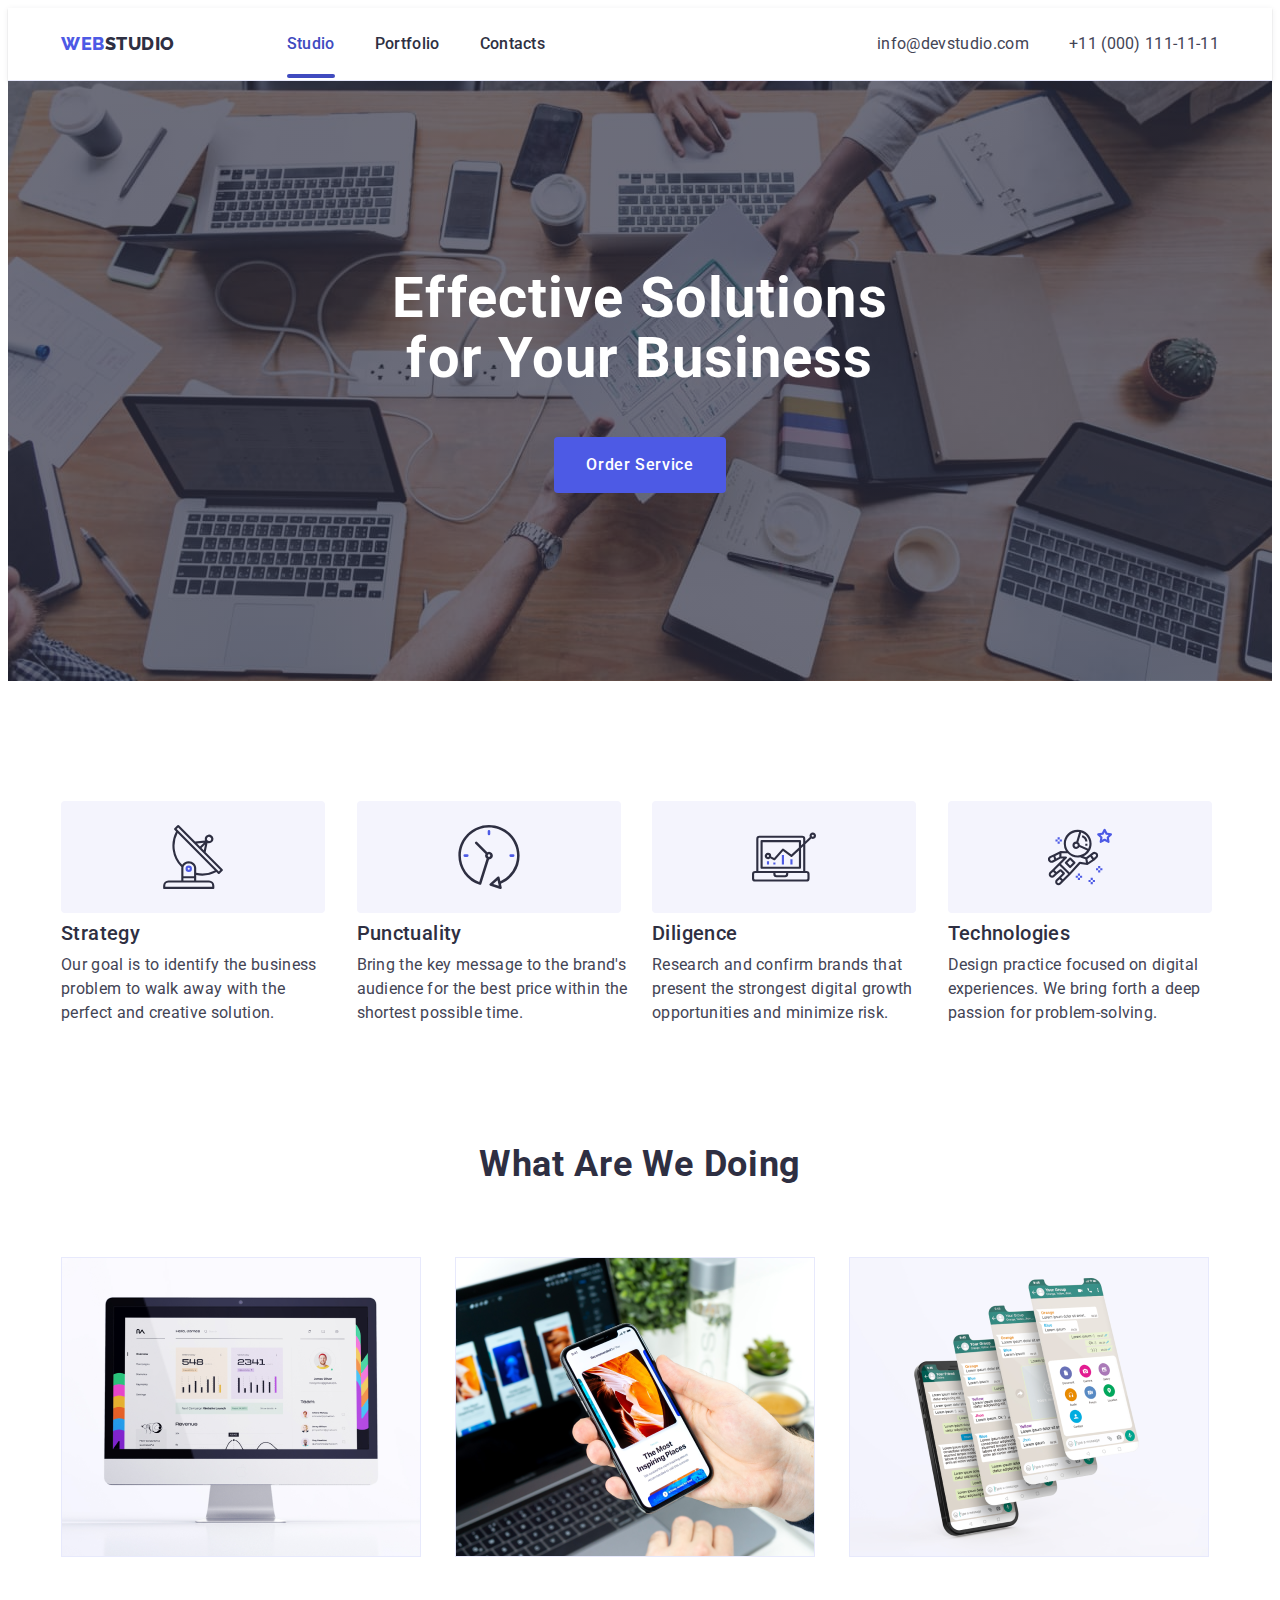
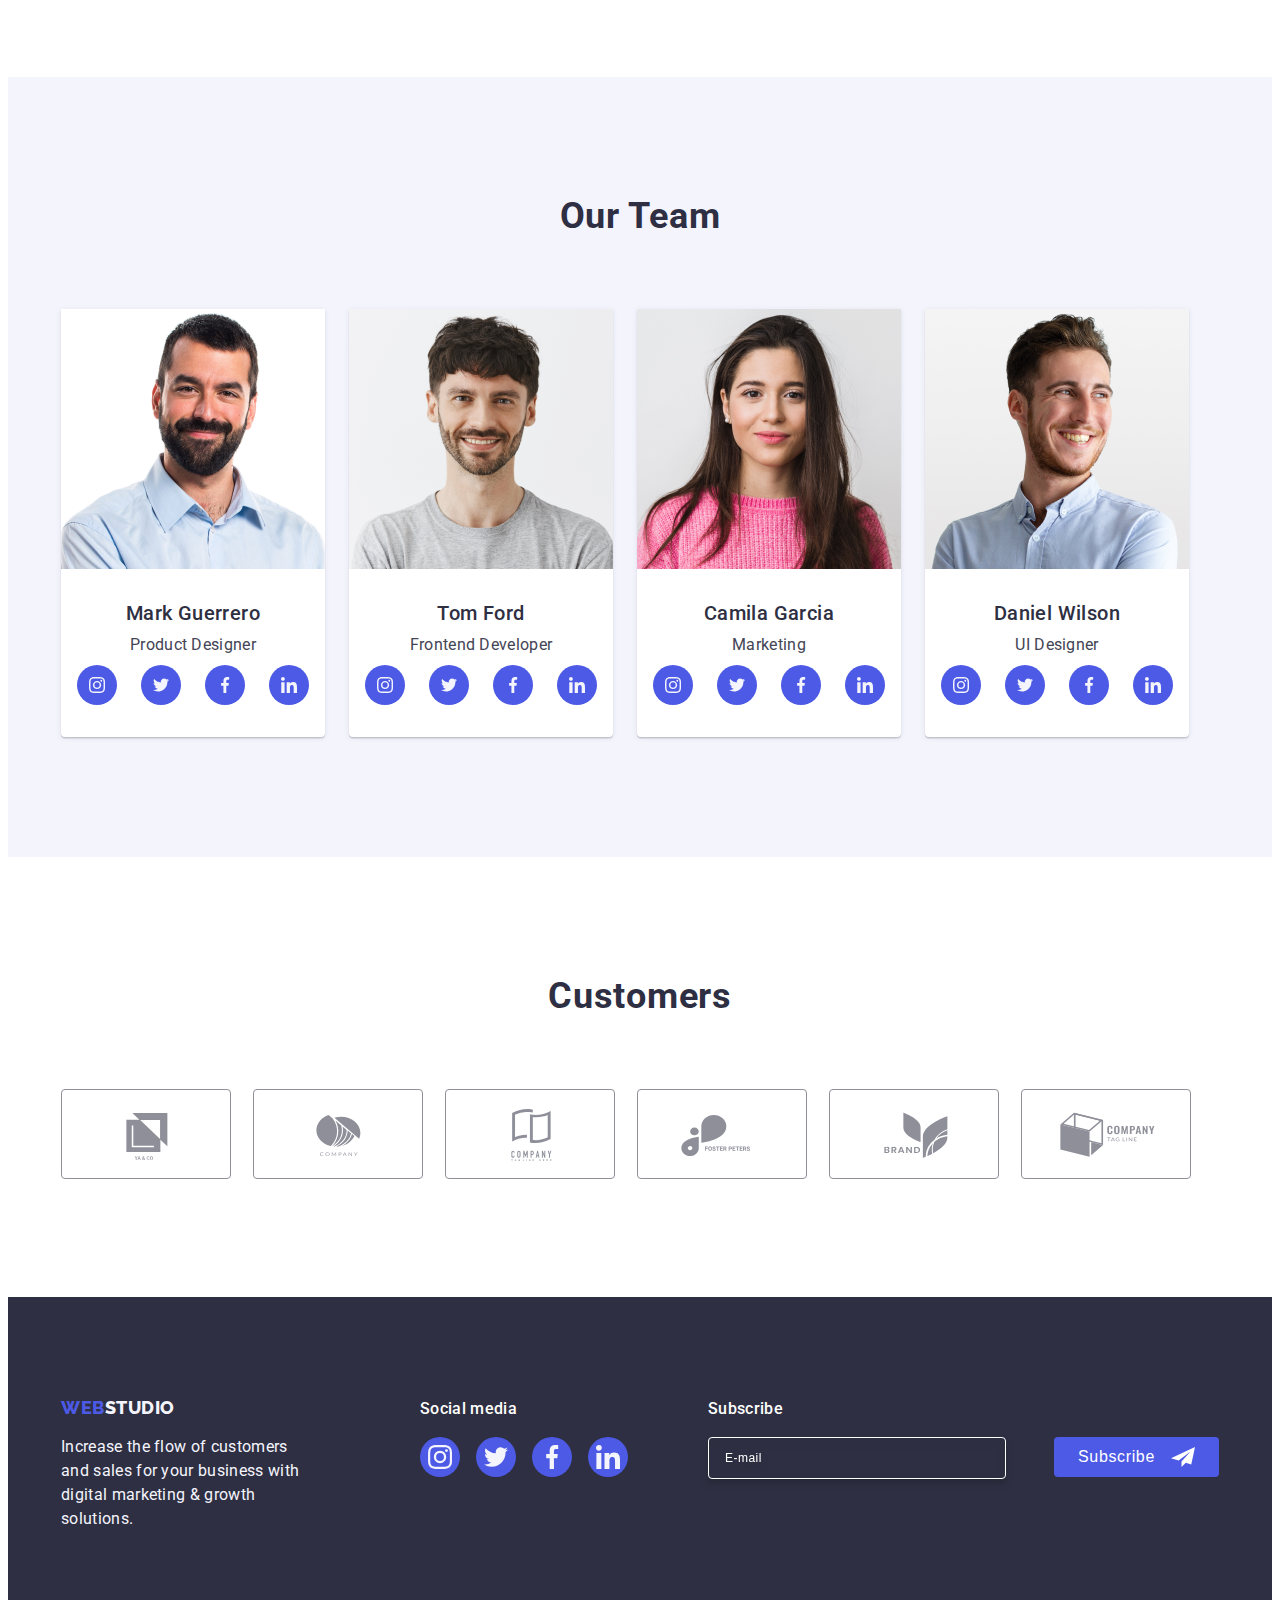
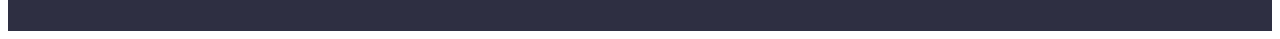
==== index.html @ 0820b762 "Add files via upload" ====
<!DOCTYPE html>
<html lang="en">

<head>
    <meta charset="UTF-8">
    <meta http-equiv="X-UA-Compatible" content="IE=edge">
    <meta name="viewport" content="width=device-width, initial-scale=1.0">
    <title>WEBSTUDIO</title>
    <link rel="stylesheet" href="https://cdnjs.cloudflare.com/ajax/libs/modern-normalize/2.0.0/modern-normalize.min.css"
        integrity="sha512-4xo8blKMVCiXpTaLzQSLSw3KFOVPWhm/TRtuPVc4WG6kUgjH6J03IBuG7JZPkcWMxJ5huwaBpOpnwYElP/m6wg=="
        crossorigin="anonymous" referrerpolicy="no-referrer">

    <link rel="preconnect" href="https://fonts.googleapis.com">

    <link rel="preconnect" href="https://fonts.gstatic.com" crossorigin>

    <link href="https://fonts.googleapis.com/css2?family=Montserrat&family=Roboto:wght@400;500;700&display=swap"
        rel="stylesheet">

    <link
        href="https://fonts.googleapis.com/css2?family=Montserrat&family=Raleway&family=Roboto:wght@400;500;700&display=swap"
        rel="stylesheet">

    <link rel="preconnect" href="https://fonts.googleapis.com">

    <link rel="preconnect" href="https://fonts.gstatic.com" crossorigin>

    <link
        href="https://fonts.googleapis.com/css2?family=Montserrat&family=Raleway:wght@400;800&family=Roboto:wght@400;500;700&display=swap"
        rel="stylesheet">

    <link rel="stylesheet" href="./css/styles.css">

</head>

<body>
    <header class="header">
        <div class="container header-container">
            <nav class="header-navigation">
                <a href="./index.html" class="link header-logo-accent">Web<span
                        class="logo-accent-white header-logo-noaccent">Studio</span></a>
                <ul class="list header-menu">
                    <li class="header-menu-item">
                        <a class="studio  link" href="./index.html">Studio</a>
                    </li>
                    <li class="header-menu-item">
                        <a class="header-menu-item link" href="./portfolio.html">Portfolio</a>
                    </li>
                    <li class="header-menu-item">
                        <a class="header-menu-item link" href="">Contacts</a>
                    </li>
                </ul>
            </nav>
            <address class="address-menu-item">
                <ul class="list header-adress">
                    <li class="header-menu-info">
                        <a class="header-menu-info link" href="mailto:info@devstudio.com">
                            info@devstudio.com
                        </a>
                    </li>
                    <li class="header-menu-info">
                        <a class="header-menu-info link" href="tel:+110001111111">
                            +11 (000) 111-11-11
                        </a>
                    </li>
                </ul>
            </address>
        </div>
    </header>
    <main>
        <section class="hero">
            <div class="container container-hero">
                <h1 class="hero-title"> Effective Solutions
                    for Your Business</h1>
                <button type="button" class="hero-btn" data-modal-open>Order Service</button>
            </div>
        </section>
        <section class="adventages">
            <div class="container container-adventages">
                <h2 class="visually-hidden">Adventages</h2>
                <ul class="adventages-list list">
                    <li class="adventages-item">
                        <div class="adventages-block">
                            <svg class="adventages-icon" width="64" height="64">
                                <use href="./images/icons.svg#icon-antenna"></use>
                            </svg>
                        </div>
                        <h3 class="adventages-subtitle"> Strategy </h3>
                        <p class="adventages-item-text"> Our goal is to identify the business
                            problem to walk away with the perfect and creative solution.</p>
                    </li>
                    <li class="adventages-item">
                        <div class="adventages-block">
                            <svg class="adventages-icon" width="64" height="64">
                                <use href="./images/icons.svg#icon-clock"></use>
                            </svg>
                        </div>
                        <h3 class="adventages-subtitle">Punctuality</h3>
                        <p class="adventages-item-text"> Bring the key message to the brand's audience for the best
                            price within the shortest possible time.</p>
                    </li>
                    <li class="adventages-item">
                        <div class="adventages-block">
                            <svg class="adventages-icon" width="64" height="64">
                                <use href="./images/icons.svg#icon-diagram"></use>
                            </svg>
                        </div>
                        <h3 class="adventages-subtitle">Diligence</h3>
                        <p class="adventages-item-text"> Research and confirm brands that present the strongest digital
                            growth opportunities and minimize risk.</p>
                    </li>
                    <li class="adventages-item">
                        <div class="adventages-block">
                            <svg class="adventages-icon" width="64" height="64">
                                <use href="./images/icons.svg#icon-astronaut"></use>
                            </svg>
                        </div>
                        <h3 class="adventages-subtitle">Technologies</h3>
                        <p class="adventages-item-text">Design practice focused on digital experiences. We bring forth a
                            deep passion for problem-solving.</p>
                    </li>
                </ul>
            </div>
        </section>
        <section class="work">
            <div class="container">
                <h2 class="work-title">What are we doing</h2>
                <ul class="work-menu list">
                    <li class="work-item"><img src="./images/img_1.jpg" alt="computer" width="360" height="300"></li>
                    <li class="work-item"><img src="./images/img_2.jpg" alt="site" width="360" height="300"></li>
                    <li class="work-item"><img src="./images/img_3.jpg" alt="phone" width="360" height="300"></li>
                </ul>
            </div>
        </section>
        <section class="team">
            <div class="container">
                <h2 class="team-title">Our Team</h2>
                <ul class="team-list list">
                    <li class="team-list-item">
                        <img src="./images/img_4.jpg" alt="Mark" width="264" height="260">
                        <div class="team-name">
                            <h3 class="title-h">Mark Guerrero</h3>
                            <p class="text-p">Product Designer</p>
                            <ul class="list socials-icon-item-teams">
                                <li class="team-link">
                                    <a href="instagram" class="link socials-team-link">
                                        <svg class="socials-icons" width="16" height="16">
                                            <use href="./images/icons.svg#icon-instagram"></use>
                                        </svg>
                                    </a>
                                </li>
                                <li class="team-link">
                                    <a href="twitter" class="link socials-team-link">
                                        <svg class="socials-icons" width="16" height="16">
                                            <use href="./images/icons.svg#icon-twitter"></use>
                                        </svg>

                                    </a>
                                </li>
                                <li class="team-link">
                                    <a href="facebook" class="link socials-team-link">
                                        <svg class="socials-icons" width="16" height="16">
                                            <use href="./images/icons.svg#icon-facebook"></use>
                                        </svg>
                                    </a>
                                </li>
                                <li class="team-link">
                                    <a href="linkedin" class="link socials-team-link">
                                        <svg class="socials-icons" width="16" height="16">
                                            <use href="./images/icons.svg#icon-linkedin"></use>
                                        </svg>
                                    </a>
                                </li>
                            </ul>
                        </div>
                    </li>
                    <li class="team-list-item">
                        <img src="./images/img_5.jpg" alt="Tom" width="264" height="260">
                        <div class="team-name">
                            <h3 class="title-h">Tom Ford</h3>
                            <p class="text-p">Frontend Developer</p>
                            <ul class="list socials-icon-item-teams">
                                <li class="team-link">
                                    <a href="instagram" class="link socials-team-link">
                                        <svg class="socials-icons" width="16" height="16">
                                            <use href="./images/icons.svg#icon-instagram"></use>
                                        </svg>
                                    </a>
                                </li>
                                <li class="team-link">
                                    <a href="twitter" class="link socials-team-link">
                                        <svg class="socials-icons" width="16" height="16">
                                            <use href="./images/icons.svg#icon-twitter"></use>
                                        </svg>

                                    </a>
                                </li>
                                <li class="team-link">
                                    <a href="facebook" class="link socials-team-link">
                                        <svg class="socials-icons" width="16" height="16">
                                            <use href="./images/icons.svg#icon-facebook"></use>
                                        </svg>
                                    </a>
                                </li>
                                <li class="team-link">
                                    <a href="linkedin" class="link socials-team-link">
                                        <svg class="socials-icons" width="16" height="16">
                                            <use href="./images/icons.svg#icon-linkedin"></use>
                                        </svg>
                                    </a>
                                </li>
                            </ul>
                        </div>
                    </li>
                    <li class="team-list-item">
                        <img src="./images/img_6.jpg" alt="Camila" width="264" height="260">
                        <div class="team-name">
                            <h3 class="title-h">Camila Garcia</h3>
                            <p class="text-p">Marketing</p>
                            <ul class="list socials-icon-item-teams">
                                <li class="team-link">
                                    <a href="instagram" class="link socials-team-link">
                                        <svg class="socials-icons" width="16px" height="16px">
                                            <use href="./images/icons.svg#icon-instagram"></use>
                                        </svg>
                                    </a>
                                </li>
                                <li class="team-link">
                                    <a href="twitter" class="link socials-team-link">
                                        <svg class="socials-icons" width="16px" height="16px">
                                            <use href="./images/icons.svg#icon-twitter"></use>
                                        </svg>

                                    </a>
                                </li>
                                <li class="team-link">
                                    <a href="facebook" class="link socials-team-link">
                                        <svg class="socials-icons" width="16px" height="16px">
                                            <use href="./images/icons.svg#icon-facebook"></use>
                                        </svg>
                                    </a>
                                </li>
                                <li class="team-link">
                                    <a href="linkedin" class="link socials-team-link">
                                        <svg class="socials-icons" width="16px" height="16px">
                                            <use href="./images/icons.svg#icon-linkedin"></use>
                                        </svg>
                                    </a>
                                </li>
                            </ul>
                        </div>
                    </li>
                    <li class="team-list-item">
                        <img src="./images/img_7.jpg" alt="Daniel" width="264" height="260">
                        <div class="team-name">
                            <h3 class="title-h">Daniel Wilson</h3>
                            <p class="text-p">UI Designer</p>
                            <ul class="socials-icon-item-teams list">
                                <li class="team-link">
                                    <a href="instagram" class="link socials-team-link">
                                        <svg class="socials-icons" width="16px" height="16px">
                                            <use href="./images/icons.svg#icon-instagram"></use>
                                        </svg>
                                    </a>
                                </li>
                                <li class="team-link">
                                    <a href="twitter" class="link socials-team-link">
                                        <svg class="socials-icons" width="16px" height="16px">
                                            <use href="./images/icons.svg#icon-twitter"></use>
                                        </svg>

                                    </a>
                                </li>
                                <li class="team-link">
                                    <a href="facebook" class="link socials-team-link">
                                        <svg class="socials-icons" width="16px" height="16px">
                                            <use href="./images/icons.svg#icon-facebook"></use>
                                        </svg>
                                    </a>
                                </li>
                                <li class="team-link">
                                    <a href="linkedin" class="link socials-team-link">
                                        <svg class="socials-icons" width="16px" height="16px">
                                            <use href="./images/icons.svg#icon-linkedin"></use>
                                        </svg>
                                    </a>
                                </li>
                            </ul>
                        </div>
                    </li>
                </ul>
            </div>
        </section>
        <section class="customers">
            <div class="container">
                <h2 class="customers-title">Customers</h2>
                <ul class="list customers-list">
                    <li class="customers-block">
                        <a href="" class="companies">
                            <svg class="customers-icon" width="104" height="56">
                                <use href="./images/icons.svg#icon-client_1"></use>
                            </svg>
                        </a>
                    </li>
                    <li class="customers-block">
                        <a href="" class="companies">
                            <svg class="customers-icon" width="104" height="56">
                                <use href="./images/icons.svg#icon-client_2"></use>
                            </svg>
                        </a>
                    </li>
                    <li class="customers-block">
                        <a href="" class="companies">
                            <svg class="customers-icon" width="104" height="56">
                                <use href="./images/icons.svg#icon-client_3"></use>
                            </svg>
                        </a>
                    </li>
                    <li class="customers-block">
                        <a href="" class="companies">
                            <svg class="customers-icon" width="104" height="56">
                                <use href="./images/icons.svg#icon-client_4"></use>
                            </svg>
                        </a>
                    </li>
                    <li class="customers-block">
                        <a href="" class="companies">
                            <svg class="customers-icon" width="104" height="56">
                                <use href="./images/icons.svg#icon-client_5"></use>
                            </svg>
                        </a>
                    </li>
                    <li class="customers-block">
                        <a href="" class="companies">
                            <svg class="customers-icon" width="104" height="56">
                                <use href="./images/icons.svg#icon-client_6"></use>
                            </svg>
                        </a>
                    </li>
                </ul>
            </div>
        </section>
    </main>
    <footer class="footer-item">
        <div class="container container-footer">
            <div class="footer">
                <a href="./index.html" class="link footer-logo-accent">Web<span class="footer-logo">Studio</span></a>
                <p class="footer-text">Increase the flow of customers and sales for your business with digital marketing
                    &
                    growth solutions.</p>
            </div>
            <div class="footer-socials">
                <p class="footer-title">Social media</p>
                <ul class="list socials-icon-item">
                    <li class="footer-icons-link">
                        <a href="instagram" class="link socials-link">
                            <svg class="socials-icons" width="24" height="24">
                                <use href="./images/icons.svg#icon-instagram"></use>
                            </svg>
                        </a>
                    </li>
                    <li class="footer-icons-link">
                        <a href="twitter" class="link socials-link">
                            <svg class="socials-icons" width="24" height="24">
                                <use href="./images/icons.svg#icon-twitter"></use>
                            </svg>

                        </a>
                    </li>
                    <li class="footer-icons-link">
                        <a href="facebook" class="link socials-link">
                            <svg class="socials-icons" width="24" height="24">
                                <use href="./images/icons.svg#icon-facebook"></use>
                            </svg>
                        </a>
                    </li>
                    <li class="footer-icons-link">
                        <a href="linkedin" class="link socials-link">
                            <svg class="socials-icons" width="24" height="24">
                                <use href="./images/icons.svg#icon-linkedin"></use>
                            </svg>
                        </a>
                    </li>
                </ul>
            </div>
            <div class="footer-bottom">
                <p class="footer-title">Subscribe</p>
                <form class="footer-form">
                    <label aria-label="E-mail" class="footer-label ">
                        <input type="email" name="footer-email" id="footer-email" class="footer-input" placeholder="E-mail">
                    </label>
                    <button type="submit" class="footer-form-btn">
                        Subscribe
                        <svg class="icon-telegram" width="24" height="24">
                            <use href="./images/icons.svg#icon-telegram"></use>
                        </svg>
                    </button>
                </form>
            </div>
        </div>
    </footer>
    <div class="backdrop is-hidden" data-modal>
        <div class="modal">
            <button type="button" class="modal-btn modal-fon" data-modal-close>
                <svg class="icon-close" width="8" height="8">
                    <use href="./images/icons.svg#icon-close-black"></use>
                </svg>
            </button>
            <p class="modal-title">Leave your contacts and we will call you back</p>
            <form>
                <div class="modal-field">
                    <label for="user-name" class="input-label">Name</label>
                    <div class="input-wrap">
                        <input class="modal-input" type="text" name="user-name" id="user-name" required>
                        <svg class="modal-input-icon" width="18" height="24">
                            <use href="./images/icons.svg#icon-person-black"></use>
                        </svg>
                    </div>
                </div>
                <div class="modal-field">
                    <label for="user-phone" class="input-label">Phone</label>
                    <div class="input-wrap">
                        <input class="modal-input" type="tel" name="user-phone" id="user-phone" required>
                        <svg class="modal-input-icon" width="18" height="24">
                            <use href="./images/icons.svg#icon-email-black"></use>
                        </svg>
                    </div>
                </div>
                <div class="modal-field">
                    <label for="user-email" class="input-label">Email</label>
                    <div class="input-wrap">
                        <input class="modal-input" type="email" name="user-email" id="user-email" required>
                        <svg class="modal-input-icon" width="18" height="24">
                            <use href="./images/icons.svg#icon-phone-black"></use>
                        </svg>
                    </div>
                </div>
                <div class="modal-field-comment">
                    <label for="user-comment" class="input-label">Comment</label>
                    <textarea name="user-comment" id="user-comment" class="modal-textarea"
                        placeholder="Text input"></textarea>
                    </div>
                    <div class="modal-field-check">
                        <input type="checkbox" name="user-privacy" id="user-privacy" class="modal-check visually-hidden" value="true">
                        <label for="user-privacy" class="check-text">
                            <span class="label-span">
                                <svg class="check-icon" width="10" height="8">
                                    <use href="./images/icons.svg#icon-checkmark"></use>
                                </svg>
                            </span>
                            I accept the terms and conditions of the <a href="" class="privacy-link"> Privacy Policy
                            </a> </label>
                    </div>
                    <button type="submit" class="modal-btn-send">Send</button>
            </form>
        </div>
    </div>
    <script src="./js/modal.js"></script>
</body>

</html>
---- css/styles.css ----
:root {
    --iris: #4D5AE5;
    --navyblue: #2E2F42;
    --slate: #434455;
    --white: #FFFFFF;
    --cloud: #F4F4FD;
}

p,
h1,
h2,
h3,
h4,
h5,
h6 {
    margin-top: 0;
    margin-bottom: 0;
}

ul,
ol {
    margin-top: 0;
    margin-bottom: 0;
    padding-left: 0;
}

body {
    font-family: "Roboto", sans-serif;
    color: #434455;
    background-color: #FFFFFF;
}

.container {
    width: 100%;
    max-width: 1158px;
    padding-left: 15px;
    padding-right: 15px;
    margin: 0 auto;
    /*outline: 2px solid red;*/
}

.link {
    text-decoration: none;
}

.list {
    list-style: none;
}

img {
    display: block;
}

.visually-hidden {
    position: absolute;
    width: 1px;
    height: 1px;
    margin: -1px;
    border: 0;
    padding: 0;
    white-space: nowrap;
    clip-path: inset(100%);
    clip: rect(0 0 0 0);
    overflow: hidden;
    margin-bottom: 8px;
}

/* HEADER */

.header {
    border-bottom: 1px solid #e7e9fc;
    box-shadow: 0px 2px 1px rgba(46, 47, 66, 0.08),
        0px 1px 1px rgba(46, 47, 66, 0.16),
        0px 1px 6px rgba(46, 47, 66, 0.08);
}

.header-logo-noaccent {
    color: #f4f4fd;
    font-size: 18px;
    font-family: "Raleway", sans-serif;
    font-weight: 800;
    line-height: 1.17;
    letter-spacing: 0.03em;
    text-transform: uppercase;
}

.logo-accent-white {
    color: var(--navyblue)
}

.header-logo-accent {
    color: #4D5AE5;
    font-size: 18px;
    font-family: "Raleway", sans-serif;
    font-weight: 800;
    line-height: 1.17;
    letter-spacing: 0.03em;
    text-transform: uppercase;
    margin-right: 76px;
}

.header-container {
    display: flex;
    align-items: center;
    gap: 332px;


}

.header-navigation {
    display: flex;
    align-items: center;
    flex-grow: 1;
    justify-content: space-between;
}

.header-menu {
    display: flex;
    gap: 40px;
}

.studio {
    position: relative;
    color: #404bbf;
    font-size: 16px;
    font-weight: 500;
    line-height: 1.5;
    letter-spacing: 0.02em;
    padding: 24px 0;
    transition: color 250ms cubic-bezier(0.4, 0, 0.2, 1);
}

.studio::after {
    content: "";
    position: absolute;
    bottom: -1px;
    left: 0;
    height: 4px;
    width: 100%;
    border-radius: 2px;
    background-color: #404BBF;
}

.header-adress {
    display: flex;
    gap: 40px;
}

.header-menu-item {
    color: #2E2F42;
    font-size: 16px;
    font-weight: 500;
    line-height: 1.5;
    letter-spacing: 0.02em;
    padding: 24px 0;
    transition: color 250ms cubic-bezier(0.4, 0, 0.2, 1);
}

.header-menu-item:hover {
    color: #404bbf;
}

.header-menu-item:focus {
    color: #404bbf;
}

.header-menu-info {
    color: #434455;
    font-size: 16px;
    font-family: Roboto;
    line-height: 1.5;
    letter-spacing: 0.02em;
    transition: color 250ms cubic-bezier(0.4, 0, 0.2, 1);
}

.header-menu-info:hover {
    color: #404bbf;
}

.header-menu-info:focus {
    color: #404bbf;
}

.address-menu-item {
    font-style: normal;
}

/* HERO */

.container-hero {
    text-align: center;

}

.hero {
    background-color: #2E2F42;
    padding: 188px 0;
    background-image: linear-gradient(rgba(46, 47, 66, 0.7), rgba(46, 47, 66, 0.7)), url(../images/people-office.jpg);
    background-size: cover;
    max-width: 1440px;
    background-repeat: no-repeat;
    background-position: center;
    margin: 0 auto;
}

.hero-title {
    color: #FFF;
    font-size: 56px;
    font-weight: 700;
    line-height: 1.07;
    letter-spacing: 0.02em;
    max-width: 496px;
    margin: 0 auto;
    margin-bottom: 48px;
    border-radius: 4px;
}

.hero-btn {
    color: #FFF;
    font-family: "Roboto", sans-serif;
    font-size: 16px;
    font-weight: 500;
    line-height: 1.5;
    letter-spacing: 0.04em;
    background-color: #4D5AE5;
    cursor: pointer;
    padding: 16px 32px;
    border: none;
    display: block;
    margin: 0 auto;
    min-width: 169px;
    height: 56px;
    border-radius: 4px;
    transition: background-color 250ms cubic-bezier(0.4, 0, 0.2, 1);
}

.hero-btn:hover {
    background-color: #404BBF;
}

.hero-btn:focus {
    background-color: #404BBF;
}

/* ADVENTAGES */

.container-adventages {}

.adventages {
    padding-top: 120px;
    padding-bottom: 120px;

}

.adventages-list {
    width: 100%;
    display: flex;
    gap: 24px;
}


.adventages-item {
    width: calc((100% - 3 * 24px) / 4);

}

.adventages-subtitle {
    color: #2E2F42;
    font-size: 20px;
    font-weight: 500;
    line-height: 1.2;
    letter-spacing: 0.02em;
    margin-bottom: 8px;
}

.adventages-item-text {
    color: #434455;
    text-shadow: 0px 4px 4px 0px rgba(0, 0, 0, 0.25);
    font-size: 16px;
    line-height: 1.5;
    letter-spacing: 0.02em;

}

.adventages-block {
    width: 264px;
    height: 112px;
    flex-shrink: 0;
    border-radius: 4px;
    background: #F4F4FD;
    display: flex;
    justify-content: center;
    align-items: center;
    margin-bottom: 8px;
}


/* WORK */

.work {
    padding-bottom: 120px;
}

.work-title {
    color: #2E2F42;
    text-align: center;
    font-size: 36px;
    font-weight: 700;
    line-height: 1.11;
    letter-spacing: 0.02em;
    text-transform: capitalize;
    max-width: 325px;
    margin: 0 auto;
    margin-bottom: 72px;
    gap: 24px;
}

.work-item {
    width: calc((100% - 3 * 16px) / 3);
}

.work-menu {
    display: flex;

    gap: 24px;
}

/* TEAM */

.team {
    background-color: #F4F4FD;
    padding: 120px 0;
}

.team-title {
    color: #2E2F42;
    text-align: center;
    font-size: 36px;
    font-weight: 700;
    line-height: 1.11;
    letter-spacing: 0.02em;
    text-transform: capitalize;
    background-color: #F4F4FD;

    margin-bottom: 72px;
}

.team-list {
    display: flex;
    gap: 24px;
    border-radius: 0px 0px 4px 4px;
}

.team-list-item {
    background-color: #FFFFFF;
    width: calc((100%-3*24) / 4);
    border-radius: 0px 0px 4px 4px;
    box-shadow: 0px 1px 6px rgba(46, 47, 66, 0.08),
        0px 1px 1px rgba(46, 47, 66, 0.16),
        0px 2px 1px rgba(46, 47, 66, 0.08);
}

.team-name {
    padding: 32px 0px;
}

.socials-icon-item-teams {
    display: flex;
    gap: 24px;
    flex-shrink: 0;
    align-self: flex-end;
    margin-top: 8px;
    align-items: center;
    justify-content: center;

}

.socials-icons {
    fill: #f4f4fd;
}

.team-link {}

.socials-team-link {
    width: 40px;
    height: 40px;
    background-color: #4D5AE5;
    display: flex;
    align-items: center;
    justify-content: center;
    border-radius: 50%;
    transition: background-color 250ms cubic-bezier(0.4, 0, 0.2, 1);
}

.socials-team-link:hover {
    background-color: #404BBF;
}

.socials-team-link:focus {
    background-color: #404BBF;
}


.title-h {
    color: #2E2F42;
    text-align: center;
    font-size: 20px;
    font-weight: 500;
    line-height: 1.2;
    letter-spacing: 0.02em;
    margin-bottom: 8px;

}

.text-p {
    color: #434455;
    font-size: 16px;
    line-height: 1.5;
    letter-spacing: 0.02em;
    text-align: center;
}

/*customers*/

.customers {
    background-color: #FFF;
    padding: 120px 0;
}

.customers-title {
    color: #2E2F42;
    text-align: center;
    font-size: 36px;
    font-weight: 700;
    line-height: 1.11;
    letter-spacing: 0.02em;
    text-transform: capitalize;
    background-color: #FFF;
    margin-bottom: 72px;
}

.companies {
    width: 100%;
    height: 100%;
    border: 1px solid #8e8f99;
    border-radius: 4px;
    display: flex;
    justify-content: center;
    align-items: center;
    color: #8e8f99;
    transition: border-color 250ms cubic-bezier(0.4, 0, 0.2, 1),
        color 250ms cubic-bezier(0.4, 0, 0.2, 1);

}

.companies:hover {
    color: #404bbf;
    border-color: #404BBF;
}

.companies:focus {
    color: #404bbf;
    border-color: #404BBF;
}

.customers-block {
    width: 168px;
    height: 88px;
}

.customers-list {
    display: flex;
    gap: 24px;
}

.customers-icon {
    fill: currentColor;
}


/* FOOTER */

.container-footer {
    align-items: baseline;
    display: flex;

}

.footer {
    margin-right: 120px;
}

.footer-item {
    background-color: #2E2F42;
    padding: 100px 0;
}

.footer-logo {
    color: #F4F4FD;
    font-size: 18px;
    font-family: Raleway;
    font-weight: 800;
    line-height: 1.16;
    letter-spacing: 0.03em;
    text-transform: uppercase;
    display: inline-block;
}

.footer-logo-accent {
    color: #4D5AE5;
    font-size: 18px;
    font-family: Raleway;
    font-weight: 800;
    line-height: 1.16;
    letter-spacing: 0.03em;
    text-transform: uppercase;
    display: inline-block;
    margin-bottom: 16px;

}

.footer-text {
    color: #F4F4FD;
    font-size: 16px;
    line-height: 1.5;
    letter-spacing: 0.02em;
    max-width: 264px;

}

.footer-title {
    color: #FFF;
    font-weight: 500;
    font-size: 16px;
    line-height: 1.5;
    letter-spacing: 0.02em;
    margin-bottom: 16px;
}

.footer-socials {}

.socials-link {
    width: 40px;
    height: 40px;
    background-color: #4D5AE5;
    display: flex;
    align-items: center;
    justify-content: center;
    border-radius: 50%;
    transition: background-color 250ms cubic-bezier(0.4, 0, 0.2, 1);
}

.socials-link:hover {
    background-color: #31D0AA;
}

.socials-link:focus {
    background-color: #31D0AA;
}

.socials-icon-item {
    display: flex;
    gap: 16px;
    flex-shrink: 0;
    align-self: flex-end;
    margin-top: 16px;

}

.footer-bottom {
    margin-left: 80px;
}

.footer-form {
    display: flex;
    gap: 24px;
}

.footer-label {
    
}

.footer-input {
    width: 264px;
    height: 40px;
    flex-shrink: 0;
    border-radius: 4px;
    border: 1px solid #FFF;
    box-shadow: 0px 4px 4px 0px rgba(0, 0, 0, 0.15);
    background-color: transparent;
    padding: 0 16px;
    filter: drop-shadow(0px 4px 4px rgba(0, 0, 0, 0.15));
    color: #FFF;
    font-size: 12px;
    line-height: 1.5;
    letter-spacing: 0.04em;
}



.footer-input::placeholder {
   
color: #FFF;
}

.footer-form-btn {
    margin-left: 24px;
    padding: 8px 24px;
    display: flex;
    justify-content: center;
    align-items: center;
    color: #FFF;
    font-size: 16px;
    line-height: 1.5;
    letter-spacing: 0.04em;
    border-radius: 4px;
    background: #4D5AE5;
    border: none;
    min-width: 165px;
    height: 40px;
    font-weight: 500;
    cursor: pointer;
}

.icon-telegram {
    margin-left: 16px;
}

.footer-form-btn:hover {
    background-color: #404BBF;
}

.footer-form-btn:focus {
    background-color: #404BBF;
}

/* PORTFOLIO */

.cont-port {
    padding: 96px 0 120px 0;
}

.btn-item {
    display: flex;
    align-items: flex-start;
    width: calc((100% - 4*24) / 5);
    gap: 24px;
    justify-content: center;
    margin: 0 auto;
    margin-bottom: 72px;

}

.btn-item-link {}

.text-button {
    color: #4D5AE5;
    font-family: "Roboto", sans-serif;
    font-size: 16px;
    font-weight: 500;
    line-height: 1.5;
    letter-spacing: 0.04em;
    background-color: #F4F4FD;
    cursor: pointer;
    border-radius: 4px;
    border: 1px solid #E7E9FC;
    padding: 12px 24px;
    transition: color 250ms cubic-bezier(0.4, 0, 0.2, 1),
        background-color 250ms cubic-bezier(0.4, 0, 0.2, 1),
        border-color 250ms cubic-bezier(0.4, 0, 0.2, 1),
        box-shadow 250ms cubic-bezier(0.4, 0, 0.2, 1);
}

.text-button:hover {
    background-color: #404BBF;
    color: #FFF;
    text-align: center;
    border: 1px solid transparent;
    box-shadow: 0px 3px 1px rgba(0, 0, 0, 0.1), 0px 2px 1px rgba(0, 0, 0, 0.08), 0px 2px 2px rgba(0, 0, 0, 0.12);
}

.text-button:focus {
    background-color: #404BBF;
    color: #FFF;
    text-align: center;
    border: 1px solid transparent;
    box-shadow: 0px 3px 1px rgba(0, 0, 0, 0.1), 0px 2px 1px rgba(0, 0, 0, 0.08), 0px 2px 2px rgba(0, 0, 0, 0.12);
}

.item-block {
    display: block;
    transition: box-shadow 250ms cubic-bezier(0.4, 0, 0.2, 1);
}

.item-block:hover {
    box-shadow: 0px 1px 6px rgba(46, 47, 66, 0.08), 0px 1px 1px rgba(46, 47, 66, 0.16), 0px 2px 1px rgba(46, 47, 66, 0.08);
}

.item-block:focus {
    box-shadow: 0px 1px 6px rgba(46, 47, 66, 0.08), 0px 1px 1px rgba(46, 47, 66, 0.16), 0px 2px 1px rgba(46, 47, 66, 0.08);
}

.img-list {
    display: flex;
    flex-wrap: wrap;
    row-gap: 48px;
    ;
    column-gap: 24px;
}


.img-box {
    width: calc((100% - 48px) / 3);
    justify-content: center;
    position: relative;
    overflow: hidden;

}

.img-box-accent {
    position: relative;
    overflow: hidden;
}

.item-block:hover .cover-text {
    transform: translateY(0);
}

.item-block:focus .cover-text {
    transform: translateY(0);
}

.cont-info {
    padding: 32px 16px;
    border: 1px solid #e7e9fc;
    border-top: none;


}


.title-h-port {
    color: #2E2F42;
    font-size: 20px;
    font-weight: 500;
    line-height: 1.2;
    letter-spacing: 0.02em;
    margin-bottom: 8px;
}

.text-p-port {
    color: #434455;
    font-size: 16px;
    line-height: 1.5;
    letter-spacing: 0.02em;
}

.cover-text {
    position: absolute;
    top: 0;
    padding: 40px 32px;
    font-size: 16px;
    line-height: 1.5;
    letter-spacing: 0.02em;
    color: #F4F4FD;
    background-color: #4D5AE5;
    width: 100%;
    height: 100%;
    transform: translateY(100%);
    transition: transform 250ms cubic-bezier(0.4, 0, 0.2, 1);


}

/*MODAL*/

.backdrop {
    position: fixed;
    top: 0;
    width: 100%;
    height: 100%;
    background-color: rgba(46, 47, 66, 0.4);
    transition: opacity 250ms cubic-bezier(0.4, 0, 0.2, 1), visibility 250ms cubic-bezier(0.4, 0, 0.2, 1);


}

.modal {
    width: 408px;
    min-height: 584px;
    background-color: #fcfcfc;
    border-radius: 4px;
    position: absolute;
    left: 50%;
    top: 50%;
    transform: translate(-50%, -50%) scale(1);
    box-shadow: 0px 1px 1px rgba(0, 0, 0, 0.14), 0px 1px 3px rgba(0, 0, 0, 0.12), 0px 2px 1px rgba(0, 0, 0, 0.2);
    transition: transform 250ms cubic-bezier(0.4, 0, 0.2, 1);
    padding: 72px 24px 24px 24px;
}

.backdrop.is-hidden .modal {
    transform: translate(-50%, -50%) scale(0);
}

.modal-btn {
    border: none;
    background: none;
    width: 24px;
    height: 24px;
    position: absolute;
    top: 24px;
    right: 24px;
    cursor: pointer;
    border: 1px solid rgba(0, 0, 0, 0.1);
    padding: 0;
    transition: background-color 250ms cubic-bezier(0.4, 0, 0.2, 1), border 250ms cubic-bezier(0.4, 0, 0.2, 1);
}

.modal-btn:hover {
    background-color: #404bbf;
    border: none;
}

.modal-btn:focus {
    background-color: #404bbf;
    border: none;
}

.modal-fon {
    width: 24px;
    height: 24px;
    background-color: #E7E9FC;
    display: flex;
    align-items: center;
    justify-content: center;
    border-radius: 50%;
}

.modal-title {
    display: flex;
    align-items: center;
    justify-content: center;
    text-align: center;
    color: #2E2F42;
    font-size: 16px;
    font-weight: 500;
    line-height: 1.5;
    letter-spacing: 0.02em;
    margin-bottom: 16px;

}

.modal-input {
    border-radius: 4px;
    border: 1px solid rgba(46, 47, 66, 0.40);
    width: 100%;
    height: 40px;
    outline: transparent;
    padding: 0 10px 0 38px;
    background-color: transparent;
    transition: border-color 250ms cubic-bezier(0.4, 0, 0.2, 1);
}

.modal-input:focus {
    border-color: #4D5AE5;
}

.modal-input:focus+.modal-input-icon {
    fill: #4D5AE5;
}

.input-label {
    display: block;
    color: #8E8F99;
    font-size: 12px;
    line-height: 1.17;
    letter-spacing: 0.04em;
    margin-bottom: 4px;
}

.modal-input-icon {
    position: absolute;
    left: 16px;
    top: 50%;
    transform: translateY(-50%);
    transition: fill 250ms cubic-bezier(0.4, 0, 0.2, 1);
}

.modal-field {
    margin-bottom: 8px;
}

.input-wrap {
    position: relative;
}

.modal-field-comment {
    margin-bottom: 16px
}

.modal-textarea {
    border-radius: 4px;
    border: 1px solid rgba(46, 47, 66, 0.40);
    width: 100%;
    height: 120px;
    outline: transparent;
    padding: 8px 16px;
    resize: none;
    color: rgba(46, 47, 66, 0.40);
    font-size: 12px;
    line-height: 1.17;
    letter-spacing: 0.04em;
    background-color: transparent;
    transition: border-color 250ms cubic-bezier(0.4, 0, 0.2, 1);
}

.modal-textarea:focus {
    border-color: #4D5AE5;
}

.modal-textarea::placeholder {
    
}

.modal-field-check {
    margin-bottom: 24px;
}

.modal-check {
   
}

.check-text {
    color: #8E8F99;
    font-size: 12px;
    line-height: 1.17;
    letter-spacing: 0.04em;
    align-items: center;

}


.label-span {
    display: inline-flex;
    align-items: center;
    justify-content: center;
    width: 16px;
    height: 16px;
    border-radius: 2px;
    border: 1px solid rgba(46, 47, 66, 0.40);
    margin-right: 8px;
    fill: transparent;
    transition: background-color 250ms cubic-bezier(0.4, 0, 0.2, 1), border 250ms cubic-bezier(0.4, 0, 0.2, 1), fill 250ms cubic-bezier(0.4, 0, 0.2, 1);
}

.check-icon {}

.modal-check:checked+.check-text span {
    background-color: #404BBF;
    border: none;
    fill: #F4F4FD;
}

.modal-check:focus+.check-text span {
    border-color: #404BBF;
}

.privacy-link {
    color: #4D5AE5;
    font-size: 12px;
    line-height: 1.33;
    letter-spacing: 0.04em;
    text-decoration-line: underline;
}

.modal-btn-send {
    display: block;
    margin: 0 auto;
    padding: 16px 32px;
    border-radius: 4px;
    background: #4D5AE5;
    box-shadow: 0px 4px 4px 0px rgba(0, 0, 0, 0.15);
    border: none;
    min-width: 169px;
    color: #FFF;
    font-size: 16px;
    line-height: 1.5;
    letter-spacing: 0.04em;
    margin-top: 24px;
    font-weight: 500;
    cursor: pointer;
    transition: background-color 250ms cubic-bezier(0.4, 0, 0.2, 1);
}

.modal-btn-send:hover {
    background-color: #404BBF;
}

.modal-btn-send:focus {
    background-color: #404BBF;
}

.icon-close {
    transition: fill 250ms cubic-bezier(0.4, 0, 0.2, 1);
}

.modal-btn:is(:hover, :focus) .icon-close {
    fill: #ffffff;
}

.is-hidden {
    opacity: 0;
    visibility: hidden;
}
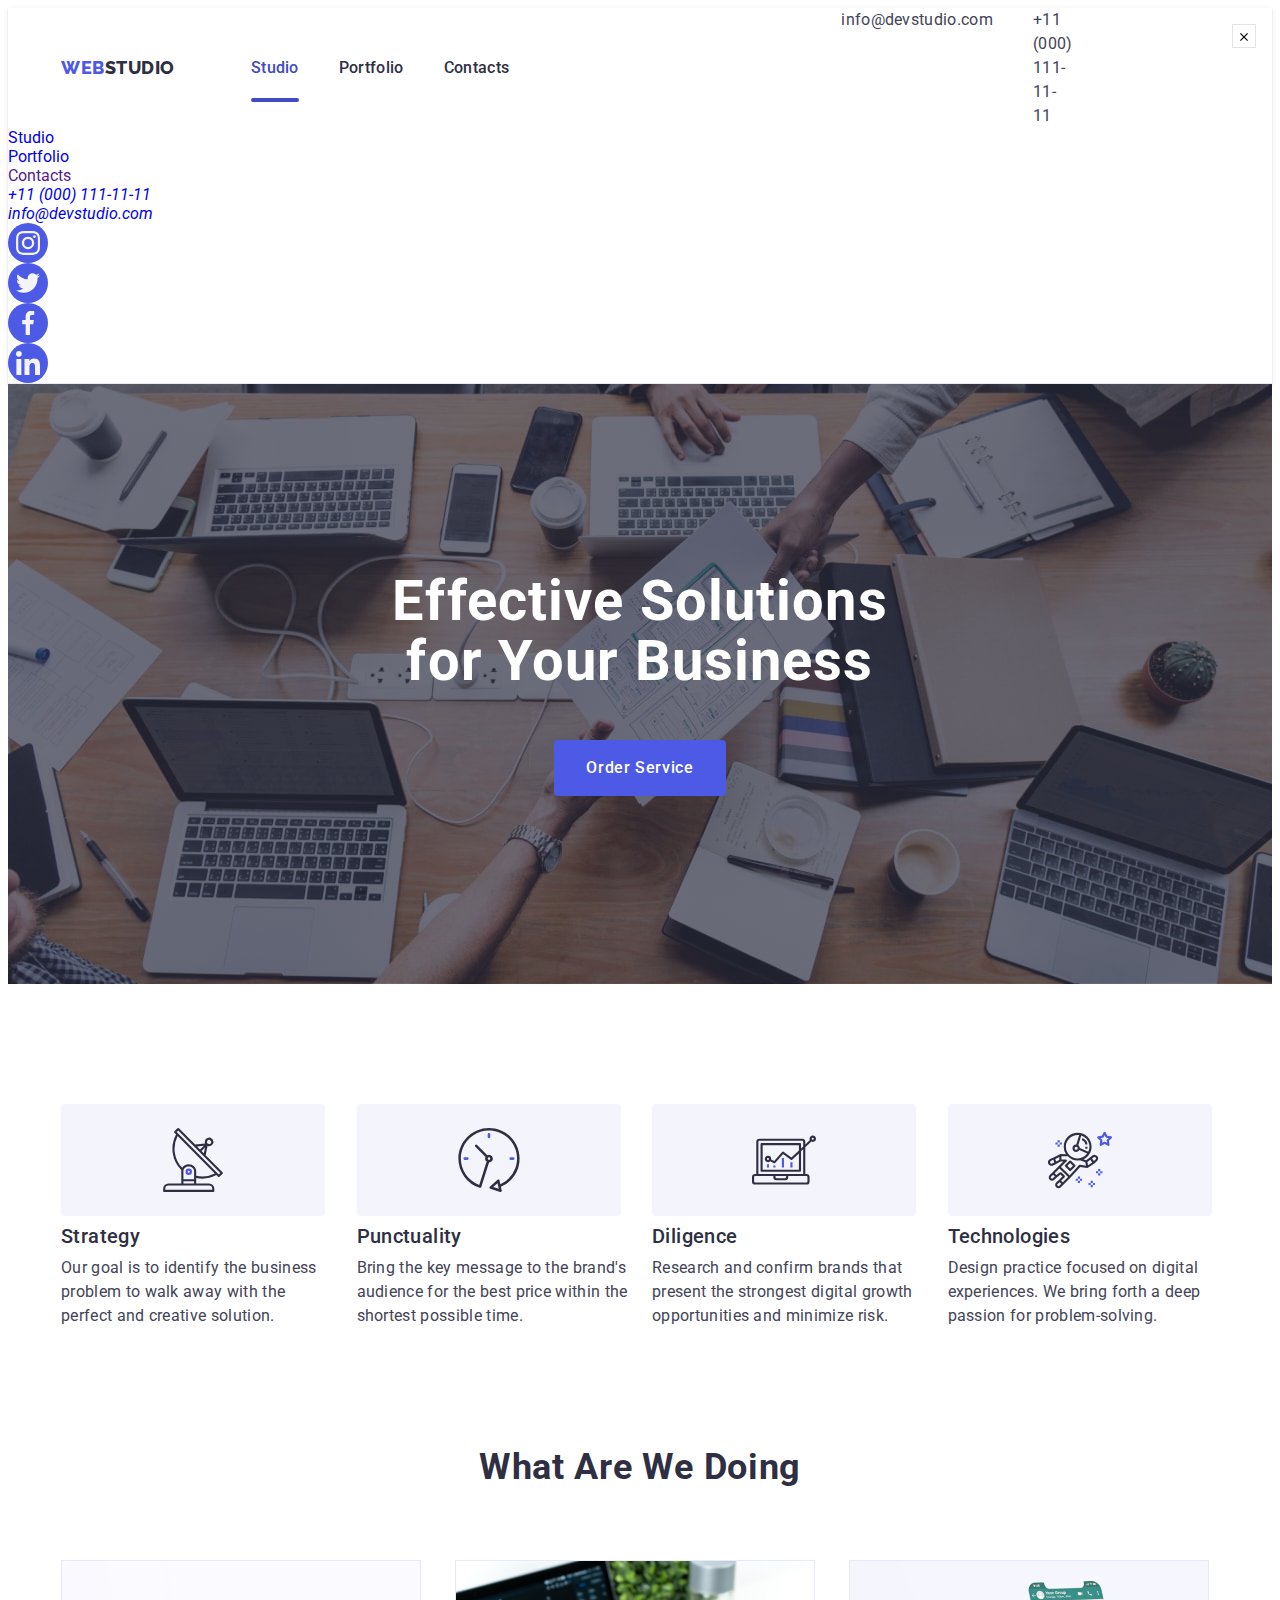
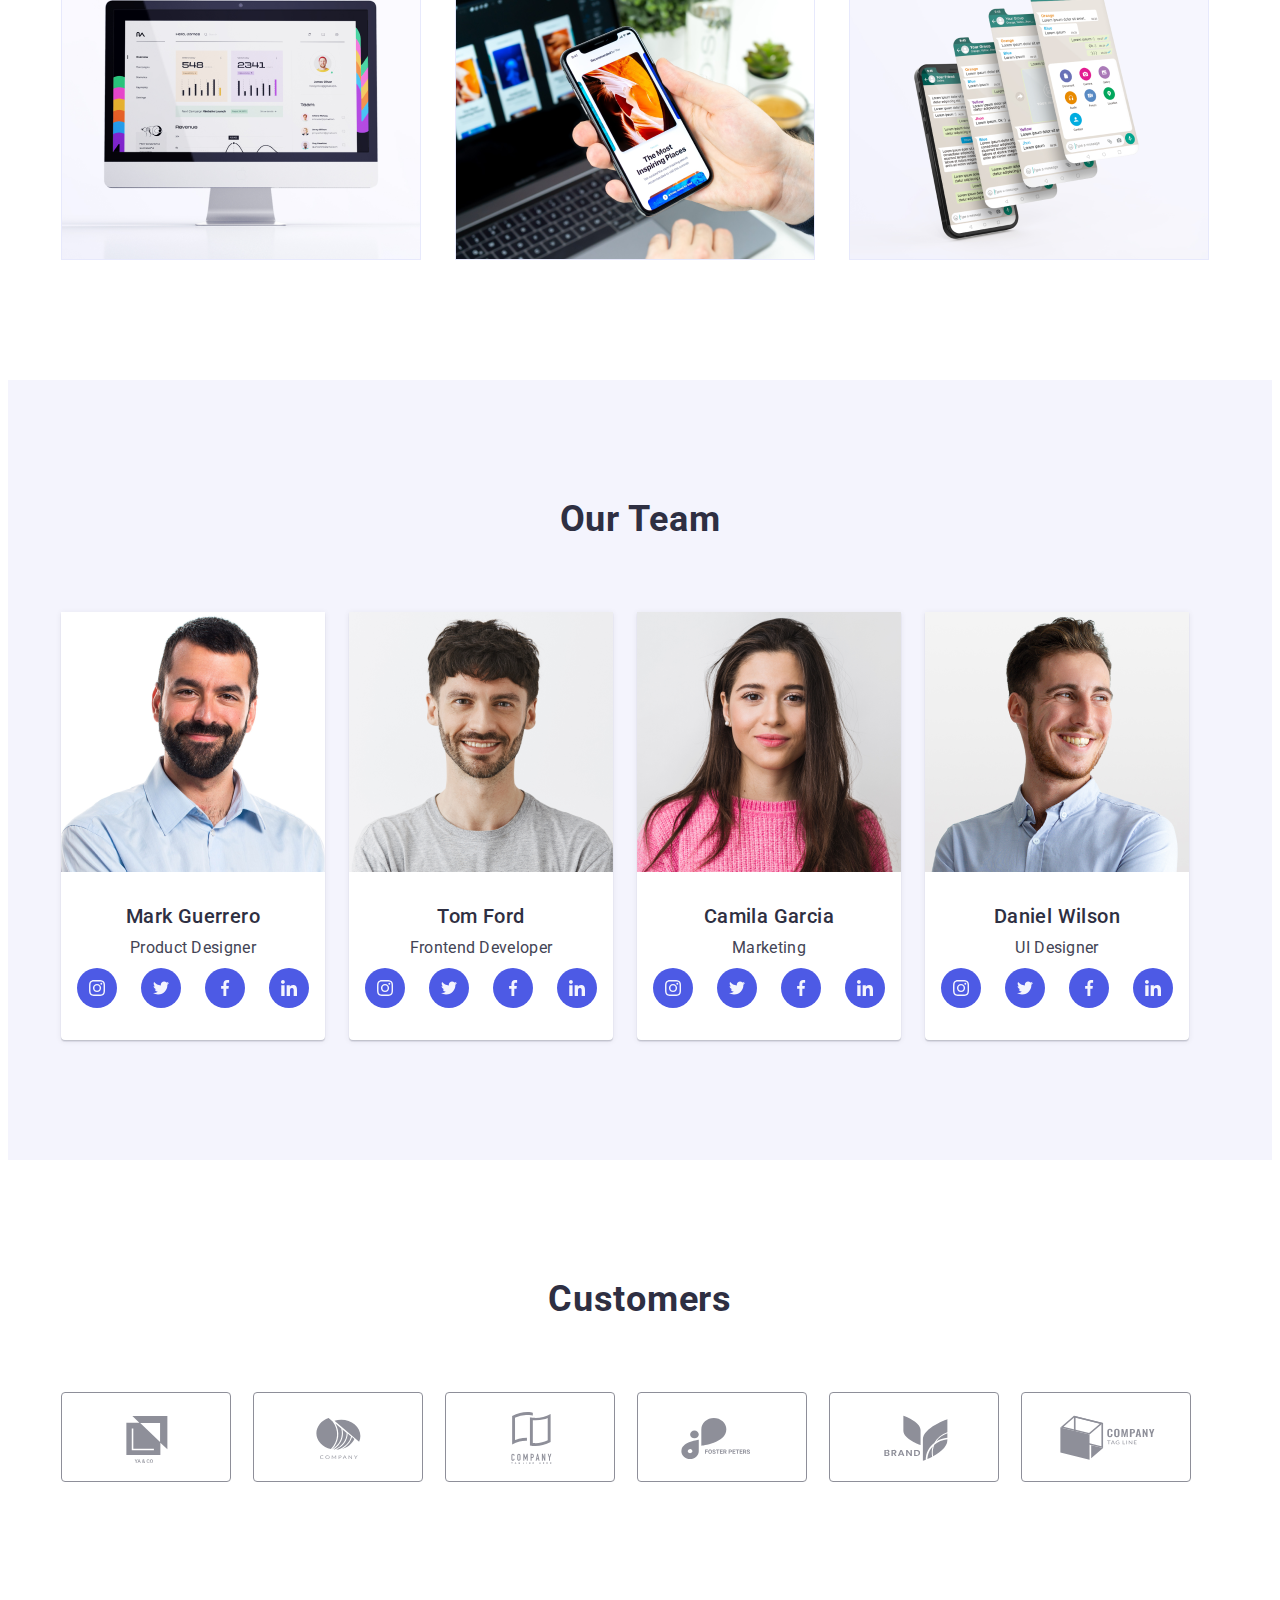
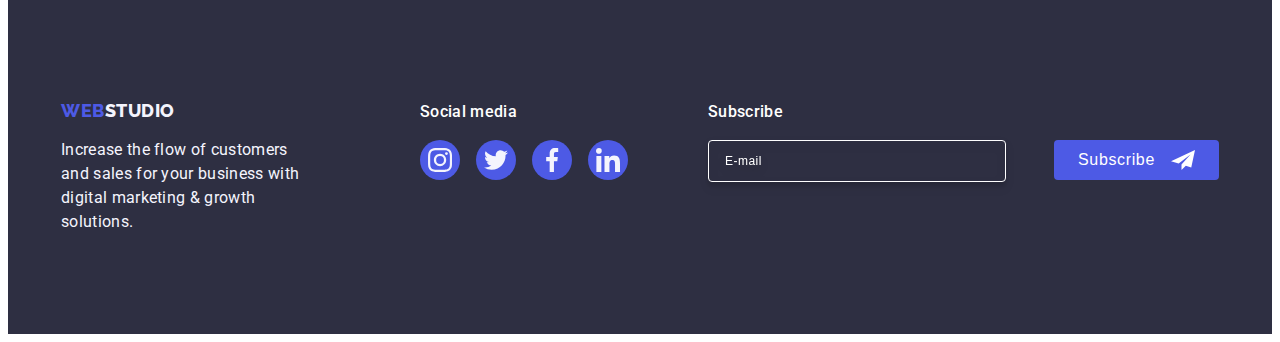
==== commit 54663595: "6" ====
--- a/index.html
+++ b/index.html
@@ -31,9 +31,12 @@
 
     <link rel="stylesheet" href="./css/styles.css">
 
+    <meta name="viewport" content="width=device-width, initial-scale=1.0">
+
 </head>
 
 <body>
+    
     <header class="header">
         <div class="container header-container">
             <nav class="header-navigation">
@@ -65,6 +68,81 @@
                     </li>
                 </ul>
             </address>
+            <button type="button" class="menu-btn js-open-menu">
+              <svg class="" width="32" height="22">
+                <use href="./images/icons.svg#icon-menu"></use>
+              </svg>
+            </button>
+        </div>
+        <div class="mobil-container js-menu-container">
+        <button type="button" class="modal-btn close-menu-btn js-close-menu">
+            <svg class="icon-close" width="8" height="8">
+                <use href="./images/icons.svg#icon-close-black"></use>
+            </svg>
+        </button>
+        <nav class="mobil-navigation">
+            <ul class="list mobil-menu">
+                <li class="mobil-menu-item">
+                    <a class="mobil-link  link" href="./index.html">Studio</a>
+                </li>
+                <li class="mobil-menu-item">
+                    <a class="mobil-link link" href="./portfolio.html">Portfolio</a>
+                </li>
+                <li class="mobil-menu-item">
+                    <a class="mobil-link link" href="">Contacts</a>
+                </li>
+            </ul>
+        </nav>
+        <div class="menu-wrapper">
+        <address class="address-mobil-item">
+            <ul class="list mobil-adress">
+                <li class="header-mobil-info">
+                    <a class="header-mobil-tel link" href="tel:+110001111111">
+                        +11 (000) 111-11-11
+                    </a>
+                </li>
+                <li class="header-mobil-info">
+                    <a class="header-mobil-email link" href="mailto:info@devstudio.com">
+                        info@devstudio.com
+                    </a>
+                </li>
+            </ul>
+        </address>
+        <ul class="list mobil-social">
+            <li class="footer-icons-link">
+                <a href="instagram" class="link socials-link">
+                    <svg class="socials-icons" width="24" height="24">
+                        <use href="./images/icons.svg#icon-instagram"></use>
+                    </svg>
+                </a>
+            </li>
+            <li class="footer-icons-link">
+                <a href="twitter" class="link socials-link">
+                    <svg class="socials-icons" width="24" height="24">
+                        <use href="./images/icons.svg#icon-twitter"></use>
+                    </svg>
+        
+                </a>
+            </li>
+            <li class="footer-icons-link">
+                <a href="facebook" class="link socials-link">
+                    <svg class="socials-icons" width="24" height="24">
+                        <use href="./images/icons.svg#icon-facebook"></use>
+                    </svg>
+                </a>
+            </li>
+            <li class="footer-icons-link">
+                <a href="linkedin" class="link socials-link">
+                    <svg class="socials-icons" width="24" height="24">
+                        <use href="./images/icons.svg#icon-linkedin"></use>
+                    </svg>
+                </a>
+            </li>
+        </ul>
+        </div>
+
+        
+
         </div>
     </header>
     <main>
@@ -74,7 +152,7 @@
                     for Your Business</h1>
                 <button type="button" class="hero-btn" data-modal-open>Order Service</button>
             </div>
-        </section>
+        </section> 
         <section class="adventages">
             <div class="container container-adventages">
                 <h2 class="visually-hidden">Adventages</h2>
@@ -84,7 +162,7 @@
                             <svg class="adventages-icon" width="64" height="64">
                                 <use href="./images/icons.svg#icon-antenna"></use>
                             </svg>
-                        </div>
+                        </div> 
                         <h3 class="adventages-subtitle"> Strategy </h3>
                         <p class="adventages-item-text"> Our goal is to identify the business
                             problem to walk away with the perfect and creative solution.</p>
@@ -122,22 +200,24 @@
                 </ul>
             </div>
         </section>
+        
         <section class="work">
             <div class="container">
                 <h2 class="work-title">What are we doing</h2>
                 <ul class="work-menu list">
-                    <li class="work-item"><img src="./images/img_1.jpg" alt="computer" width="360" height="300"></li>
-                    <li class="work-item"><img src="./images/img_2.jpg" alt="site" width="360" height="300"></li>
-                    <li class="work-item"><img src="./images/img_3.jpg" alt="phone" width="360" height="300"></li>
+                    <li class="work-item"><img srcset="./images/img_1.jpg 1x, ./images/work-1@2x-min.jpg 2x" src="./images/img_1.jpg" alt="computer" width="360" height="300"></li>
+                    <li class="work-item"><img srcset="./images/img_2.jpg 1x, ./images/work-2@2x-min.jpg 2x" src="./images/img_2.jpg" alt="site" width="360" height="300"></li>
+                    <li class="work-item"><img srcset="./images/img_3.jpg 1x, ./images/work-3@2x-min.jpg 2x" src="./images/img_3.jpg" alt="phone" width="360" height="300"></li>
                 </ul>
             </div>
         </section>
+    
         <section class="team">
-            <div class="container">
+            <div class="container team-container">
                 <h2 class="team-title">Our Team</h2>
                 <ul class="team-list list">
                     <li class="team-list-item">
-                        <img src="./images/img_4.jpg" alt="Mark" width="264" height="260">
+                        <img srcset="./images/img_4.jpg 1x, ./images/mark@2x-min.jpg 2x" src="./images/img_4.jpg" alt="Mark" width="264" height="260">
                         <div class="team-name">
                             <h3 class="title-h">Mark Guerrero</h3>
                             <p class="text-p">Product Designer</p>
@@ -175,7 +255,7 @@
                         </div>
                     </li>
                     <li class="team-list-item">
-                        <img src="./images/img_5.jpg" alt="Tom" width="264" height="260">
+                        <img srcset="./images/img_5.jpg 1x, ./images/tom@2x-min.jpg 2x" src="./images/img_5.jpg" alt="Tom" width="264" height="260">
                         <div class="team-name">
                             <h3 class="title-h">Tom Ford</h3>
                             <p class="text-p">Frontend Developer</p>
@@ -213,7 +293,7 @@
                         </div>
                     </li>
                     <li class="team-list-item">
-                        <img src="./images/img_6.jpg" alt="Camila" width="264" height="260">
+                        <img srcset="./images/img_6.jpg 1x, ./images/camila@2x-min.jpg 2x" src="./images/img_6.jpg" alt="Camila" width="264" height="260">
                         <div class="team-name">
                             <h3 class="title-h">Camila Garcia</h3>
                             <p class="text-p">Marketing</p>
@@ -251,7 +331,7 @@
                         </div>
                     </li>
                     <li class="team-list-item">
-                        <img src="./images/img_7.jpg" alt="Daniel" width="264" height="260">
+                        <img srcset="./images/img_7.jpg 1x, ./images/daniel@2x-min.jpg 2x" src="./images/img_7.jpg" alt="Daniel" width="264" height="260">
                         <div class="team-name">
                             <h3 class="title-h">Daniel Wilson</h3>
                             <p class="text-p">UI Designer</p>
@@ -291,8 +371,8 @@
                 </ul>
             </div>
         </section>
-        <section class="customers">
-            <div class="container">
+        <section class="customers ">
+            <div class="container customers-container">
                 <h2 class="customers-title">Customers</h2>
                 <ul class="list customers-list">
                     <li class="customers-block">
@@ -387,7 +467,8 @@
                 <p class="footer-title">Subscribe</p>
                 <form class="footer-form">
                     <label aria-label="E-mail" class="footer-label ">
-                        <input type="email" name="footer-email" id="footer-email" class="footer-input" placeholder="E-mail">
+                        <input type="email" name="footer-email" id="footer-email" class="footer-input"
+                            placeholder="E-mail">
                     </label>
                     <button type="submit" class="footer-form-btn">
                         Subscribe
@@ -439,23 +520,25 @@
                     <label for="user-comment" class="input-label">Comment</label>
                     <textarea name="user-comment" id="user-comment" class="modal-textarea"
                         placeholder="Text input"></textarea>
-                    </div>
-                    <div class="modal-field-check">
-                        <input type="checkbox" name="user-privacy" id="user-privacy" class="modal-check visually-hidden" value="true">
-                        <label for="user-privacy" class="check-text">
-                            <span class="label-span">
-                                <svg class="check-icon" width="10" height="8">
-                                    <use href="./images/icons.svg#icon-checkmark"></use>
-                                </svg>
-                            </span>
-                            I accept the terms and conditions of the <a href="" class="privacy-link"> Privacy Policy
-                            </a> </label>
-                    </div>
-                    <button type="submit" class="modal-btn-send">Send</button>
+                </div>
+                <div class="modal-field-check">
+                    <input type="checkbox" name="user-privacy" id="user-privacy" class="modal-check visually-hidden"
+                        value="true">
+                    <label for="user-privacy" class="check-text">
+                        <span class="label-span">
+                            <svg class="check-icon" width="10" height="8">
+                                <use href="./images/icons.svg#icon-checkmark"></use>
+                            </svg>
+                        </span>
+                        I accept the terms and conditions of the <a href="" class="privacy-link"> Privacy Policy
+                        </a> </label>
+                </div>
+                <button type="submit" class="modal-btn-send">Send</button>
             </form>
         </div>
     </div>
-    <script src="./js/modal.js"></script>
+    <script src="./js/modal.js"></script> 
+    <script src="./js/menu.js"></script>
 </body>
 
 </html>